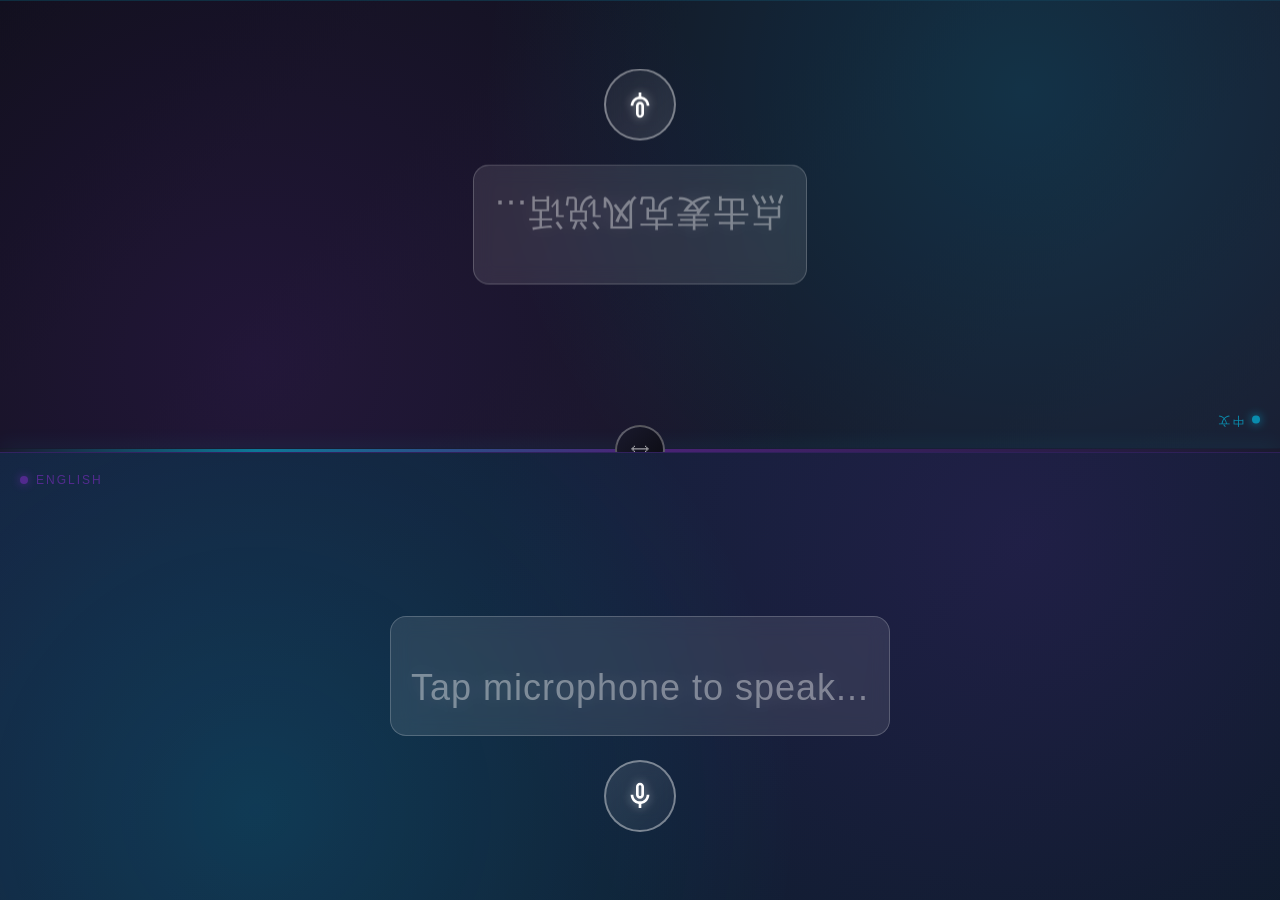
==== public/index.html @ f7b7819b "Move static files to public folder for proper Vercel build" ====
<!DOCTYPE html>
<html lang="zh-CN">
<head>
    <meta charset="UTF-8">
    <meta name="viewport" content="width=device-width, initial-scale=1.0, maximum-scale=1.0, user-scalable=no">
    <title>FaceTranslator - 面对面翻译器</title>
    <meta name="description" content="Real-time voice translator for face-to-face conversations between Chinese and English speakers. Tap, speak, and see instant translations.">
    <meta name="keywords" content="translator, voice translator, Chinese, English, translation, speech recognition, face to face, 语言翻译, 语音翻译">
    <meta name="author" content="FaceTranslator">
    <meta name="robots" content="index, follow">
    <meta property="og:title" content="FaceTranslator - 面对面翻译器">
    <meta property="og:description" content="Real-time voice translator for face-to-face conversations between Chinese and English speakers.">
    <meta property="og:type" content="website">
    <meta property="og:url" content="https://facetranslator.vercel.app">
    <meta property="og:image" content="https://facetranslator.vercel.app/logo.svg">
    <meta name="twitter:card" content="summary_large_image">
    <meta name="twitter:title" content="FaceTranslator - 面对面翻译器">
    <meta name="twitter:description" content="Real-time voice translator for face-to-face conversations.">
    <link rel="canonical" href="https://facetranslator.vercel.app">
    <link rel="stylesheet" href="css/style.css">
    <link rel="manifest" href="manifest.json">
    <meta name="theme-color" content="#1a1a2e">
    <meta name="apple-mobile-web-app-capable" content="yes">
    <meta name="apple-mobile-web-app-status-bar-style" content="black-translucent">
    <meta name="google-site-verification" content="Kd_pHZRg2BjECIm4Wcp2h7z43A_WI1FYMWSwDGhQVrs" />
    <script async src="https://www.googletagmanager.com/gtag/js?id=G-1NQQ948PWB"></script>
    <script>
      window.dataLayer = window.dataLayer || [];
      function gtag(){dataLayer.push(arguments);}
      gtag('js', new Date());
      gtag('config', 'G-1NQQ948PWB');
    </script>
</head>
<body>
    <div class="container">
        <!-- 上半部分：中文区（给外国人看） -->
        <div class="language-section chinese-section">
            <div class="label">中文</div>
            <div class="text-display" id="chinese-text">
                <span class="placeholder">点击麦克风说话...</span>
            </div>
            <div class="controls">
                <button class="mic-btn" id="chinese-mic" data-lang="zh-CN">
                    <svg viewBox="0 0 24 24" width="32" height="32">
                        <path fill="currentColor" d="M12 14c1.66 0 3-1.34 3-3V5c0-1.66-1.34-3-3-3S9 3.34 9 5v6c0 1.66 1.34 3 3 3zm-1-9c0-.55.45-1 1-1s1 .45 1 1v6c0 .55-.45 1-1 1s-1-.45-1-1V5zm6 6c0 2.76-2.24 5-5 5s-5-2.24-5-5H5c0 3.53 2.61 6.43 6 6.92V21h2v-3.08c3.39-.49 6-3.39 6-6.92h-2z"/>
                    </svg>
                </button>
                <div class="status" id="chinese-status"></div>
            </div>
        </div>

        <!-- 分割线 -->
        <div class="divider">
            <div class="divider-line"></div>
        </div>

        <!-- 下半部分：英文区（给中国人看） -->
        <div class="language-section english-section">
            <div class="label">English</div>
            <div class="text-display" id="english-text">
                <span class="placeholder">Tap microphone to speak...</span>
            </div>
            <div class="controls">
                <button class="mic-btn" id="english-mic" data-lang="en-US">
                    <svg viewBox="0 0 24 24" width="32" height="32">
                        <path fill="currentColor" d="M12 14c1.66 0 3-1.34 3-3V5c0-1.66-1.34-3-3-3S9 3.34 9 5v6c0 1.66 1.34 3 3 3zm-1-9c0-.55.45-1 1-1s1 .45 1 1v6c0 .55-.45 1-1 1s-1-.45-1-1V5zm6 6c0 2.76-2.24 5-5 5s-5-2.24-5-5H5c0 3.53 2.61 6.43 6 6.92V21h2v-3.08c3.39-.49 6-3.39 6-6.92h-2z"/>
                    </svg>
                </button>
                <div class="status" id="english-status"></div>
            </div>
        </div>
    </div>

    <script src="js/app.js"></script>
    <script>
        if ('serviceWorker' in navigator) {
            navigator.serviceWorker.register('sw.js');
        }
    </script>
</body>
</html>
---- public/css/style.css ----
* {
    margin: 0;
    padding: 0;
    box-sizing: border-box;
}

:root {
    --chinese-bg: #1a1a2e;
    --english-bg: #16213e;
    --chinese-accent: #00d4ff;
    --english-accent: #7b2cbf;
    --text-color: #fff;
    --glass-bg: rgba(255, 255, 255, 0.1);
    --glass-border: rgba(255, 255, 255, 0.2);
}

html, body {
    height: 100%;
    overflow: hidden;
    font-family: 'SF Pro Display', -apple-system, BlinkMacSystemFont, 'Segoe UI', sans-serif;
    background: #0a0a0f;
}

.container {
    display: flex;
    flex-direction: column;
    height: 100vh;
    width: 100vw;
    background: linear-gradient(180deg, #0a0a0f 0%, #1a1a2e 50%, #16213e 100%);
}

.language-section {
    flex: 1;
    display: flex;
    flex-direction: column;
    justify-content: center;
    align-items: center;
    padding: 20px;
    position: relative;
    overflow: hidden;
}

.language-section::before {
    content: '';
    position: absolute;
    top: 0;
    left: 0;
    right: 0;
    bottom: 0;
    background: 
        radial-gradient(circle at 20% 80%, rgba(0, 212, 255, 0.15) 0%, transparent 50%),
        radial-gradient(circle at 80% 20%, rgba(123, 44, 191, 0.15) 0%, transparent 50%);
    pointer-events: none;
}

.chinese-section {
    background: linear-gradient(135deg, #1a1a2e 0%, #0f0f1a 100%);
    border-bottom: 1px solid rgba(0, 212, 255, 0.3);
    transform: rotate(180deg);
}

.english-section {
    background: linear-gradient(135deg, #16213e 0%, #0d1b2a 100%);
    border-top: 1px solid rgba(123, 44, 191, 0.3);
}

.label {
    position: absolute;
    top: 20px;
    left: 20px;
    font-size: 12px;
    font-weight: 500;
    letter-spacing: 2px;
    text-transform: uppercase;
    color: var(--text-color);
    opacity: 0.6;
    display: flex;
    align-items: center;
    gap: 8px;
}

.label::before {
    content: '';
    width: 8px;
    height: 8px;
    border-radius: 50%;
    background: currentColor;
    box-shadow: 0 0 10px currentColor;
    animation: glow 2s ease-in-out infinite;
}

@keyframes glow {
    0%, 100% { opacity: 0.6; }
    50% { opacity: 1; }
}

.text-display {
    font-size: clamp(20px, 4vw, 36px);
    font-weight: 300;
    text-align: center;
    color: var(--text-color);
    max-width: 90%;
    word-wrap: break-word;
    line-height: 1.5;
    letter-spacing: 1px;
    text-shadow: 0 0 20px rgba(255, 255, 255, 0.3);
    min-height: 120px;
    height: 120px;
    max-height: 180px;
    display: flex;
    flex-direction: column;
    justify-content: flex-end;
    align-items: center;
    gap: 12px;
    overflow-y: auto;
    padding: 20px;
    background: var(--glass-bg);
    border: 1px solid var(--glass-border);
    border-radius: 16px;
    backdrop-filter: blur(10px);
}

.text-display .placeholder {
    opacity: 0.4;
    font-weight: 300;
}

.message {
    font-size: clamp(18px, 3.5vw, 32px);
    font-weight: 300;
    text-align: center;
    color: var(--text-color);
    word-wrap: break-word;
    line-height: 1.4;
    text-shadow: 0 0 20px rgba(255, 255, 255, 0.3);
    animation: slideIn 0.3s ease-out;
    padding: 8px;
}

.message.old {
    opacity: 0.5;
    font-size: clamp(14px, 2.5vw, 24px);
    transition: opacity 0.3s ease, font-size 0.3s ease;
}

.message.fadeOut {
    animation: fadeOut 0.3s ease-out forwards;
}

@keyframes slideIn {
    from {
        opacity: 0;
        transform: translateY(-20px);
    }
    to {
        opacity: 1;
        transform: translateY(0);
    }
}

@keyframes pushDown {
    from {
        transform: translateY(0);
    }
    to {
        transform: translateY(calc(100% + 12px));
    }
}

@keyframes fadeOut {
    from {
        opacity: 0.5;
        transform: translateY(0);
    }
    to {
        opacity: 0;
        transform: translateY(20px);
    }
}

.controls {
    position: absolute;
    bottom: 40px;
    display: flex;
    flex-direction: column;
    align-items: center;
    gap: 12px;
}

.mic-btn {
    width: 72px;
    height: 72px;
    border-radius: 50%;
    border: 2px solid rgba(255, 255, 255, 0.4);
    background: linear-gradient(135deg, rgba(255,255,255,0.1) 0%, rgba(255,255,255,0.05) 100%);
    color: white;
    cursor: pointer;
    display: flex;
    align-items: center;
    justify-content: center;
    transition: all 0.4s cubic-bezier(0.175, 0.885, 0.32, 1.275);
    backdrop-filter: blur(10px);
    position: relative;
    overflow: hidden;
}

.mic-btn::before {
    content: '';
    position: absolute;
    top: 0;
    left: 0;
    right: 0;
    bottom: 0;
    border-radius: 50%;
    background: linear-gradient(135deg, rgba(255,255,255,0.2) 0%, transparent 100%);
    opacity: 0;
    transition: opacity 0.3s;
}

.mic-btn:hover {
    border-color: rgba(255, 255, 255, 0.8);
    transform: scale(1.08);
    box-shadow: 0 0 30px rgba(255, 255, 255, 0.2);
}

.mic-btn:hover::before {
    opacity: 1;
}

.mic-btn:active {
    transform: scale(0.95);
}

.mic-btn.recording {
    border-color: #ff4757;
    background: linear-gradient(135deg, rgba(255, 71, 87, 0.3) 0%, rgba(255, 71, 87, 0.1) 100%);
    box-shadow: 0 0 40px rgba(255, 71, 87, 0.5);
    animation: recordingPulse 1.5s ease-in-out infinite;
}

@keyframes recordingPulse {
    0%, 100% {
        box-shadow: 0 0 20px rgba(255, 71, 87, 0.4);
    }
    50% {
        box-shadow: 0 0 50px rgba(255, 71, 87, 0.7);
    }
}

.mic-btn svg {
    filter: drop-shadow(0 0 5px rgba(255, 255, 255, 0.5));
}

.status {
    font-size: 11px;
    color: rgba(255, 255, 255, 0.5);
    min-height: 16px;
    text-align: center;
    letter-spacing: 1px;
    text-transform: uppercase;
}

.divider {
    height: 3px;
    background: linear-gradient(90deg, 
        transparent 0%, 
        rgba(0, 212, 255, 0.5) 20%, 
        rgba(123, 44, 191, 0.5) 50%, 
        transparent 100%);
    position: relative;
    box-shadow: 0 0 20px rgba(0, 212, 255, 0.3);
}

.divider-line {
    position: absolute;
    top: 50%;
    left: 50%;
    transform: translate(-50%, -50%);
    width: 50px;
    height: 50px;
    background: linear-gradient(135deg, #1a1a2e 0%, #0a0a0f 100%);
    border: 2px solid rgba(255, 255, 255, 0.3);
    border-radius: 50%;
    display: flex;
    align-items: center;
    justify-content: center;
}

.divider-line::after {
    content: '⟷';
    font-size: 20px;
    color: rgba(255, 255, 255, 0.6);
}

.language-section.chinese-section .label {
    color: var(--chinese-accent);
}

.language-section.english-section .label {
    color: var(--english-accent);
}

@media (max-width: 480px) {
    .text-display {
        font-size: 18px;
        padding: 15px;
    }

    .mic-btn {
        width: 60px;
        height: 60px;
    }

    .label {
        font-size: 10px;
    }

    .controls {
        bottom: 30px;
    }
}
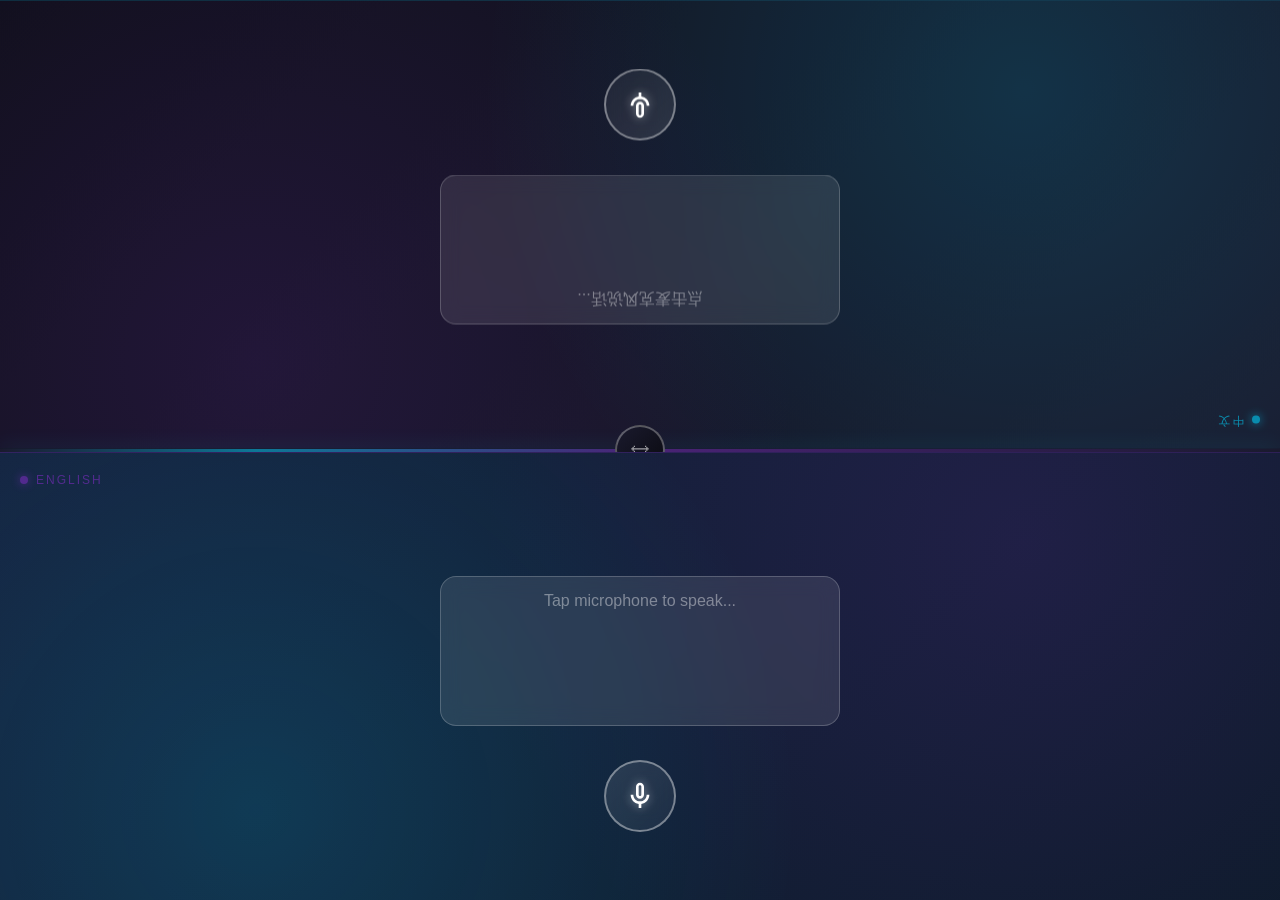
==== commit 5a9a77b9: "Fix: add safe-area-inset-bottom for iOS navigation bar support" ====
--- a/public/index.html
+++ b/public/index.html
@@ -17,7 +17,7 @@
     <meta name="twitter:title" content="FaceTranslator - 面对面翻译器">
     <meta name="twitter:description" content="Real-time voice translator for face-to-face conversations.">
     <link rel="canonical" href="https://facetranslator.vercel.app">
-    <link rel="stylesheet" href="css/style.css">
+    <link rel="stylesheet" href="css/style.css?v=2">
     <link rel="manifest" href="manifest.json">
     <meta name="theme-color" content="#1a1a2e">
     <meta name="apple-mobile-web-app-capable" content="yes">
@@ -71,11 +71,6 @@
         </div>
     </div>
 
-    <script src="js/app.js"></script>
-    <script>
-        if ('serviceWorker' in navigator) {
-            navigator.serviceWorker.register('sw.js');
-        }
-    </script>
+    <script src="js/app.js?v=3"></script>
 </body>
 </html>
--- a/public/css/style.css
+++ b/public/css/style.css
@@ -35,9 +35,10 @@
     flex-direction: column;
     justify-content: center;
     align-items: center;
-    padding: 20px;
+    padding: 50px 20px max(100px, env(safe-area-inset-bottom, 100px));
     position: relative;
     overflow: hidden;
+    min-height: 0;
 }
 
 .language-section::before {
@@ -95,25 +96,17 @@
 }
 
 .text-display {
-    font-size: clamp(20px, 4vw, 36px);
-    font-weight: 300;
-    text-align: center;
-    color: var(--text-color);
-    max-width: 90%;
-    word-wrap: break-word;
-    line-height: 1.5;
-    letter-spacing: 1px;
-    text-shadow: 0 0 20px rgba(255, 255, 255, 0.3);
-    min-height: 120px;
-    height: 120px;
-    max-height: 180px;
+    width: 100%;
+    max-width: 400px;
+    min-height: 150px;
+    max-height: 300px;
     display: flex;
     flex-direction: column;
-    justify-content: flex-end;
-    align-items: center;
-    gap: 12px;
+    justify-content: flex-start;
+    align-items: center;
+    gap: 8px;
     overflow-y: auto;
-    padding: 20px;
+    padding: 15px;
     background: var(--glass-bg);
     border: 1px solid var(--glass-border);
     border-radius: 16px;
@@ -123,18 +116,23 @@
 .text-display .placeholder {
     opacity: 0.4;
     font-weight: 300;
+    color: var(--text-color);
 }
 
 .message {
-    font-size: clamp(18px, 3.5vw, 32px);
+    width: 100%;
+    font-size: clamp(16px, 3vw, 24px);
     font-weight: 300;
     text-align: center;
     color: var(--text-color);
     word-wrap: break-word;
-    line-height: 1.4;
+    line-height: 1.5;
     text-shadow: 0 0 20px rgba(255, 255, 255, 0.3);
     animation: slideIn 0.3s ease-out;
-    padding: 8px;
+    padding: 12px 16px;
+    background: rgba(255, 255, 255, 0.05);
+    border: 1px solid rgba(255, 255, 255, 0.1);
+    border-radius: 12px;
 }
 
 .message.old {
@@ -180,7 +178,7 @@
 
 .controls {
     position: absolute;
-    bottom: 40px;
+    bottom: max(40px, env(safe-area-inset-bottom, 40px));
     display: flex;
     flex-direction: column;
     align-items: center;
@@ -316,6 +314,6 @@
     }
 
     .controls {
-        bottom: 30px;
-    }
-}
+        bottom: max(30px, env(safe-area-inset-bottom, 30px));
+    }
+}
